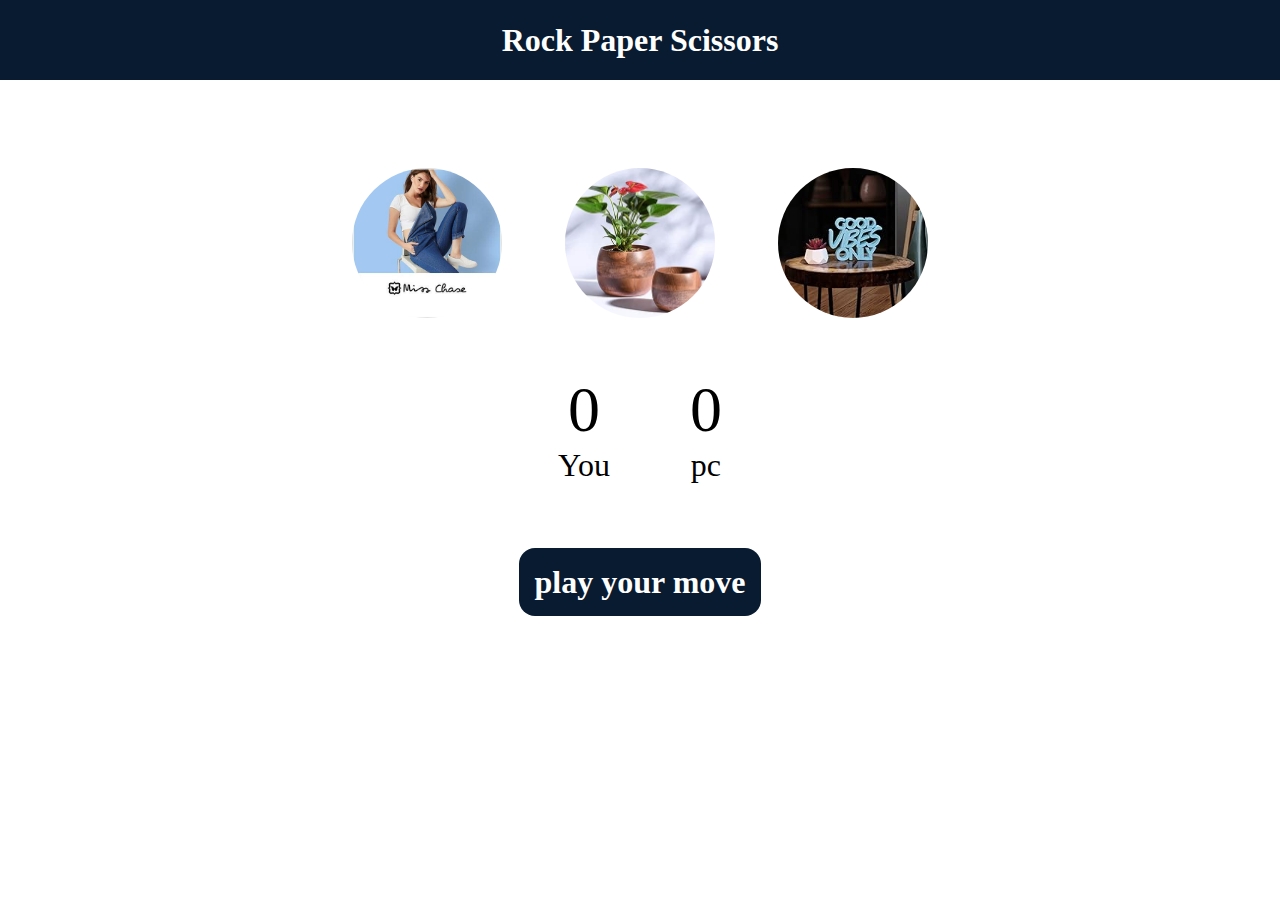
==== rockpaperscissor/app.html @ 2bcd87fb "Add files via upload" ====
<!DOCTYPE html>
<html lang="en">
<head>
    <meta charset="UTF-8">
    <meta name="viewport" content="width=device-width, initial-scale=1.0">
    <link rel="stylesheet" href="app.css">
    <title>Document</title>
</head>
<body>
    <h1> Rock Paper Scissors</h1>
    <div class="choices">
        <div class="choice" id="rock">
         <img src="2d.jpg">
        </div>
        <div class="choice" id="paper">
            <img src="01-379_X_304-min._SY304_CB556163815_.jpg">
        </div>
        <div class="choice" id="scissors">
            <img src="61Nr1kankxL._AC_SY200_.jpg">
        </div>
    </div>

    <div class="score-all">
        <div class="score">
            <p id="you-score">0</p>
            <p>You</p>
        </div>
        <div class="score">
            <p id="pc-score">0</p>
            <p>pc</p>
        </div>
    </div>
    <div class="msg-store">
        <p id="msg"><b>play your move</b></p>
    </div>
  <script src="app.js"></script>
</body>
</html>
---- rockpaperscissor/app.css ----
*{
    margin: 0; 
    padding: 0;
    text-align: center;
}
h1{
    background-color: #081b31;
    color: #fff;
    height: 5rem;
    
    line-height: 5rem;

}
.choice{
    height: 165px;
    width: 165px;
    border-radius: 50%;
    display: flex;
    justify-content: center;
    align-items: center;

}
.choice:hover{
    
    cursor: pointer;
    background-color: #081b31;
}
img{
    height: 150px;
    width:150px;
    object-fit: cover;
    border-radius: 50%;
}
.choices{
    display: flex;
    justify-content: center;
    align-items: center;
    gap: 3rem;
    margin-top: 5rem;
}

.score-all{
    display: flex;
    justify-content: center;
    align-items: center;
    font-size: 2rem;
    margin-top: 3rem;
    gap: 5rem;
}

#you-score,
#pc-score {
    font-size: 4rem;
}
.msg-store{
    margin-top: 5rem;
}
#msg{
    background-color: #081b31;
    color: #fff;
    font-size: 2rem;
    margin-top: 5rem;
    display: inline;
    padding:1rem ;
    border-radius: 1rem;
    
}
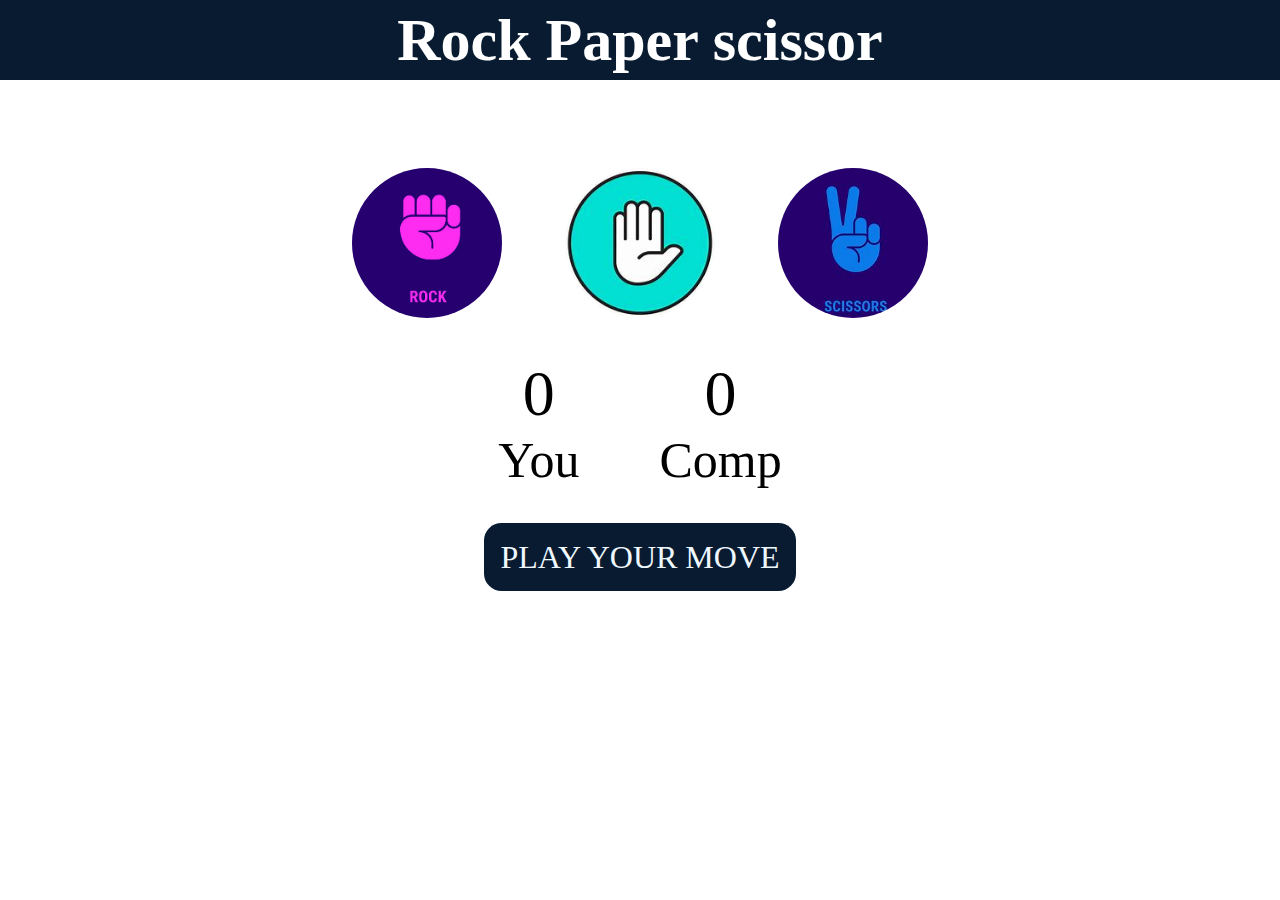
==== commit 5b8ec976: "rps game" ====
--- a/rockpaperscissor/app.html
+++ b/rockpaperscissor/app.html
@@ -3,36 +3,38 @@
 <head>
     <meta charset="UTF-8">
     <meta name="viewport" content="width=device-width, initial-scale=1.0">
-    <link rel="stylesheet" href="app.css">
     <title>Document</title>
+    <link rel="stylesheet" href="LEARN.css">
 </head>
 <body>
-    <h1> Rock Paper Scissors</h1>
-    <div class="choices">
-        <div class="choice" id="rock">
-         <img src="2d.jpg">
+    <h1>Rock Paper scissor</h1>
+    <div class="CHOICES">
+        <div class="CHOICE" id="rock">
+            <img src="rock.jpg">
         </div>
-        <div class="choice" id="paper">
-            <img src="01-379_X_304-min._SY304_CB556163815_.jpg">
+        <div class="CHOICE" id="paper">
+            <img src="paper.jpg">
         </div>
-        <div class="choice" id="scissors">
-            <img src="61Nr1kankxL._AC_SY200_.jpg">
+        <div class="CHOICE" id="scissor">
+            <img src="scissor.jpg">
         </div>
     </div>
 
-    <div class="score-all">
-        <div class="score">
-            <p id="you-score">0</p>
-            <p>You</p>
+    <div class="SCORE-BOARD">
+        <div class="SCORE">  
+         <P id="W">0</P>
+         <P>You</P>        
         </div>
-        <div class="score">
-            <p id="pc-score">0</p>
-            <p>pc</p>
+        <div class="SCORE">
+          <P id="y">0</P>
+          <P>Comp</P>
         </div>
     </div>
-    <div class="msg-store">
-        <p id="msg"><b>play your move</b></p>
+
+
+    <div class="msg-container">
+        <P id="msg">PLAY YOUR MOVE</P>
     </div>
-  <script src="app.js"></script>
+    <script src='learn.js'></script>
 </body>
 </html>--- a/rockpaperscissor/LEARN.css
+++ b/rockpaperscissor/LEARN.css
@@ -0,0 +1,102 @@
+*{
+    margin: 0;
+    padding: 0;
+    justify-content: center;
+    text-align: center;
+   
+    
+}
+
+h1{
+    background-color: #081b31;
+    color: white;
+    text-align: center;
+    font-size:60px;
+    line-height: 5rem;  
+}
+
+.CHOICE{
+ height: 165px;
+ width: 165px;
+ border-radius: 50%;
+ justify-items: center;
+ justify-content: center;
+ display: flex;
+ align-items: center;
+
+
+}
+
+.CHOICE:hover{
+    background-color: #00ffe5;
+    cursor: pointer;   
+}
+
+#f{
+    height: 165px;
+    width: 165px;
+    border-radius: 50%;
+    justify-items: center;
+    justify-content: center;
+    display: flex;
+    align-items: center;  
+}
+#f:hover{
+    background-color: rgb(255, 0, 0);
+    cursor: pointer;
+}
+
+img{
+    border-radius: 50%;
+    height: 150px;
+    width: 150px;
+    object-fit: cover;
+}
+
+.CHOICES{
+    justify-content: center;
+    text-align: center;
+    display: flex;
+    gap: 3rem;
+    margin-top: 5rem;
+    border-radius: 3rem;
+    font-size: small;
+    align-items: center;
+   
+}
+
+.SCORE-BOARD{
+    text-align: center;
+    justify-content: center;
+    display: flex;
+    gap: 5rem;
+    align-items: center;
+    font-size: 2rem;
+    margin-top: 2rem;
+
+
+}
+
+#W,#y{
+    font-size: 4rem;
+}
+
+.SCORE{
+    display:inline;
+    font-style: bold;
+    font-size: 50px;
+}
+#msg{
+   background-color: #081b31;
+   color: aliceblue;
+   display: inline;
+   font-size: 2rem;
+   margin-top: 5rem;
+   padding: 1rem;
+   border-radius:1.1rem ;
+
+}
+
+.msg-container{
+    margin-top: 50PX;
+}
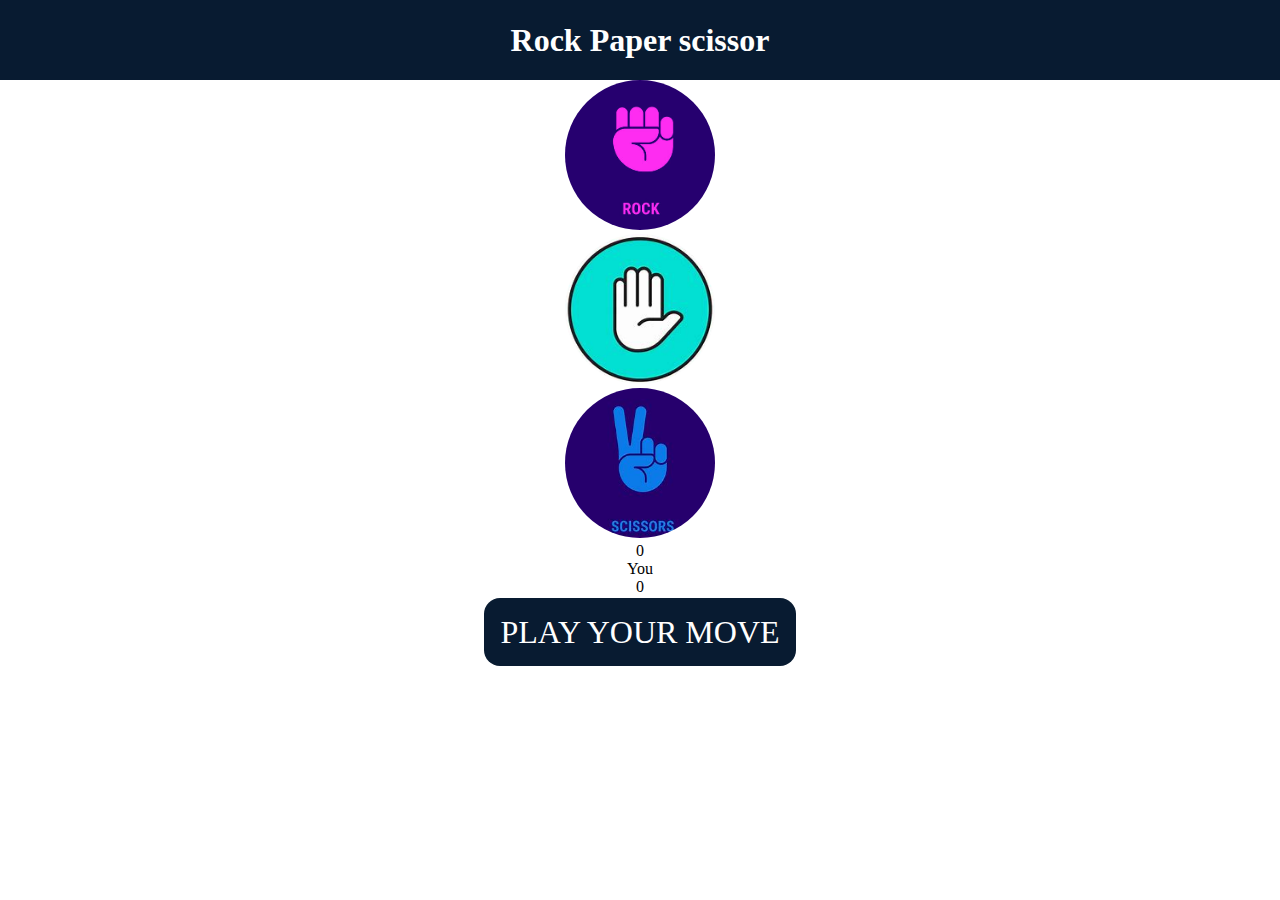
==== commit ae47ff6c: "Update app.html" ====
--- a/rockpaperscissor/app.html
+++ b/rockpaperscissor/app.html
@@ -4,7 +4,7 @@
     <meta charset="UTF-8">
     <meta name="viewport" content="width=device-width, initial-scale=1.0">
     <title>Document</title>
-    <link rel="stylesheet" href="LEARN.css">
+    <link rel="stylesheet" href="app.css">
 </head>
 <body>
     <h1>Rock Paper scissor</h1>
@@ -35,6 +35,6 @@
     <div class="msg-container">
         <P id="msg">PLAY YOUR MOVE</P>
     </div>
-    <script src='learn.js'></script>
+    <script src='app.js'></script>
 </body>
-</html>+</html>
--- a/rockpaperscissor/app.css
+++ b/rockpaperscissor/app.css
@@ -0,0 +1,67 @@
+*{
+    margin: 0; 
+    padding: 0;
+    text-align: center;
+}
+h1{
+    background-color: #081b31;
+    color: #fff;
+    height: 5rem;
+    
+    line-height: 5rem;
+
+}
+.choice{
+    height: 165px;
+    width: 165px;
+    border-radius: 50%;
+    display: flex;
+    justify-content: center;
+    align-items: center;
+
+}
+.choice:hover{
+    
+    cursor: pointer;
+    background-color: #081b31;
+}
+img{
+    height: 150px;
+    width:150px;
+    object-fit: cover;
+    border-radius: 50%;
+}
+.choices{
+    display: flex;
+    justify-content: center;
+    align-items: center;
+    gap: 3rem;
+    margin-top: 5rem;
+}
+
+.score-all{
+    display: flex;
+    justify-content: center;
+    align-items: center;
+    font-size: 2rem;
+    margin-top: 3rem;
+    gap: 5rem;
+}
+
+#you-score,
+#pc-score {
+    font-size: 4rem;
+}
+.msg-store{
+    margin-top: 5rem;
+}
+#msg{
+    background-color: #081b31;
+    color: #fff;
+    font-size: 2rem;
+    margin-top: 5rem;
+    display: inline;
+    padding:1rem ;
+    border-radius: 1rem;
+    
+}